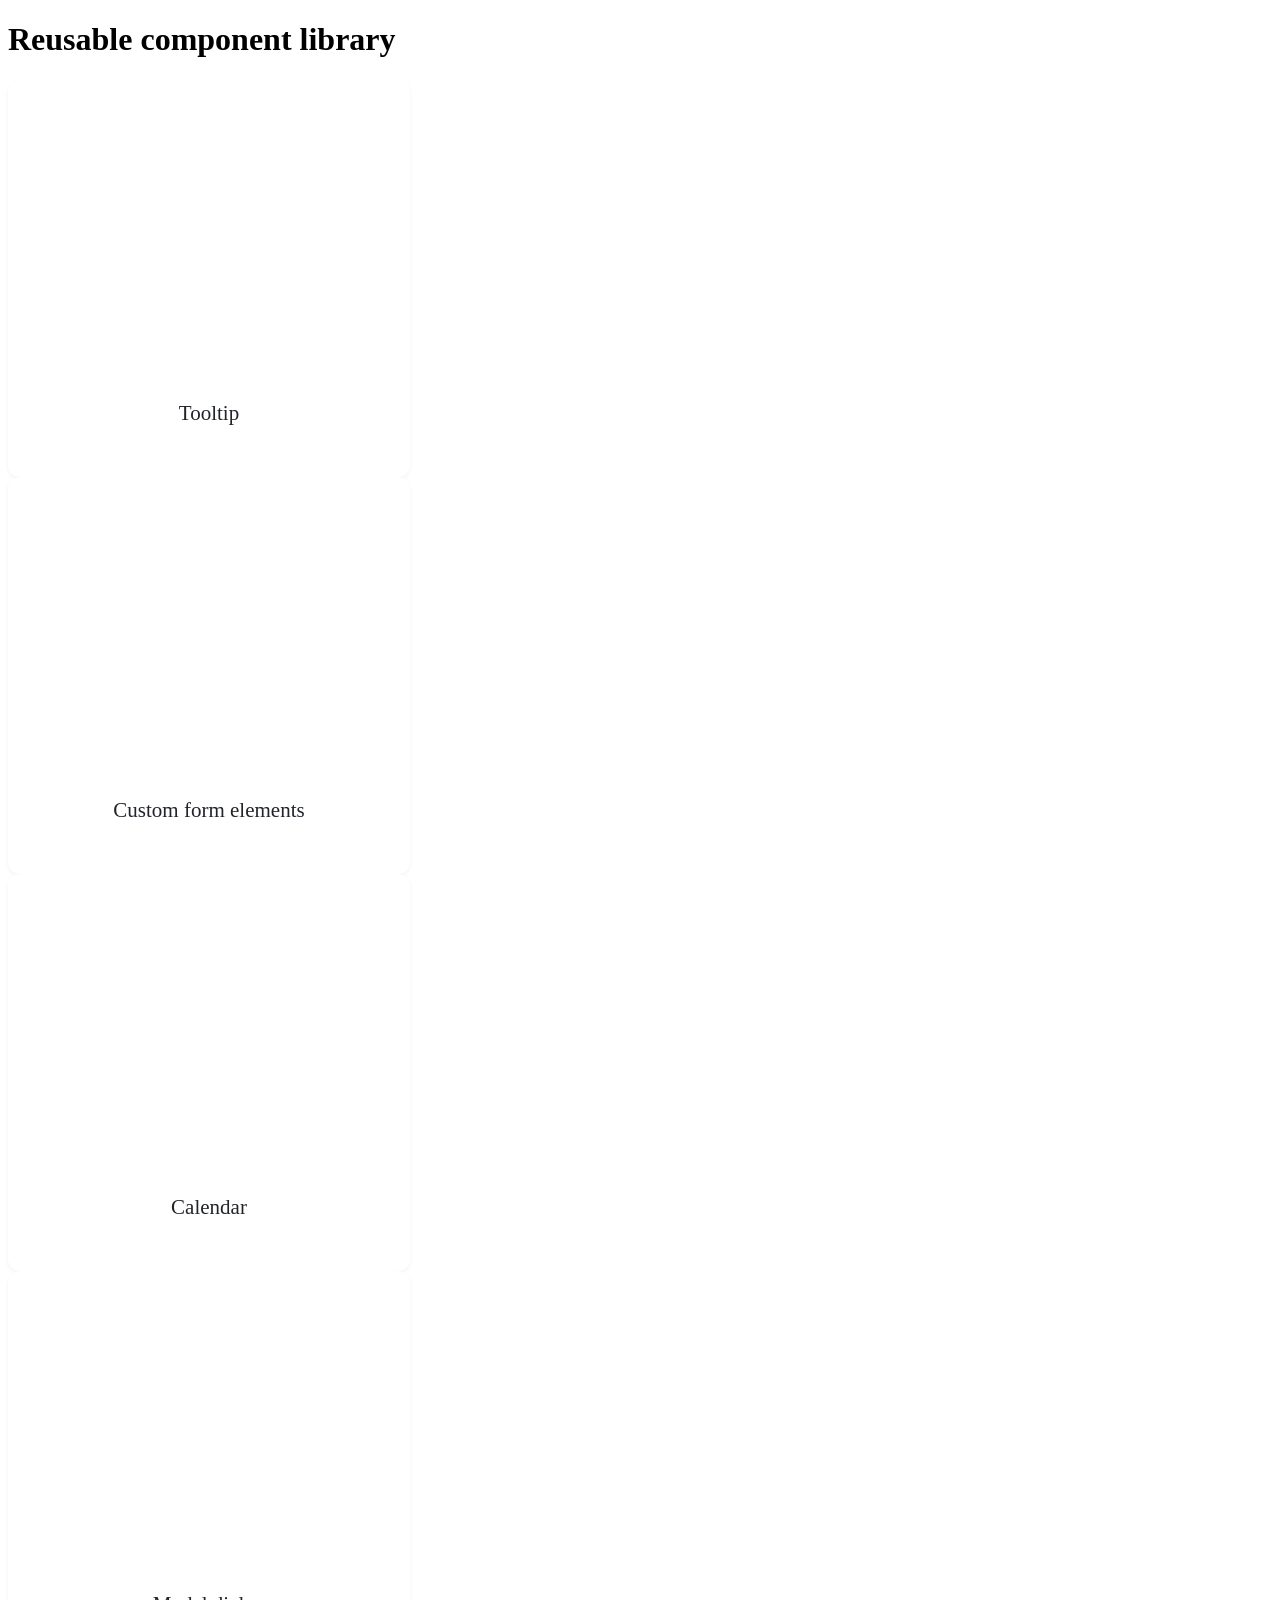
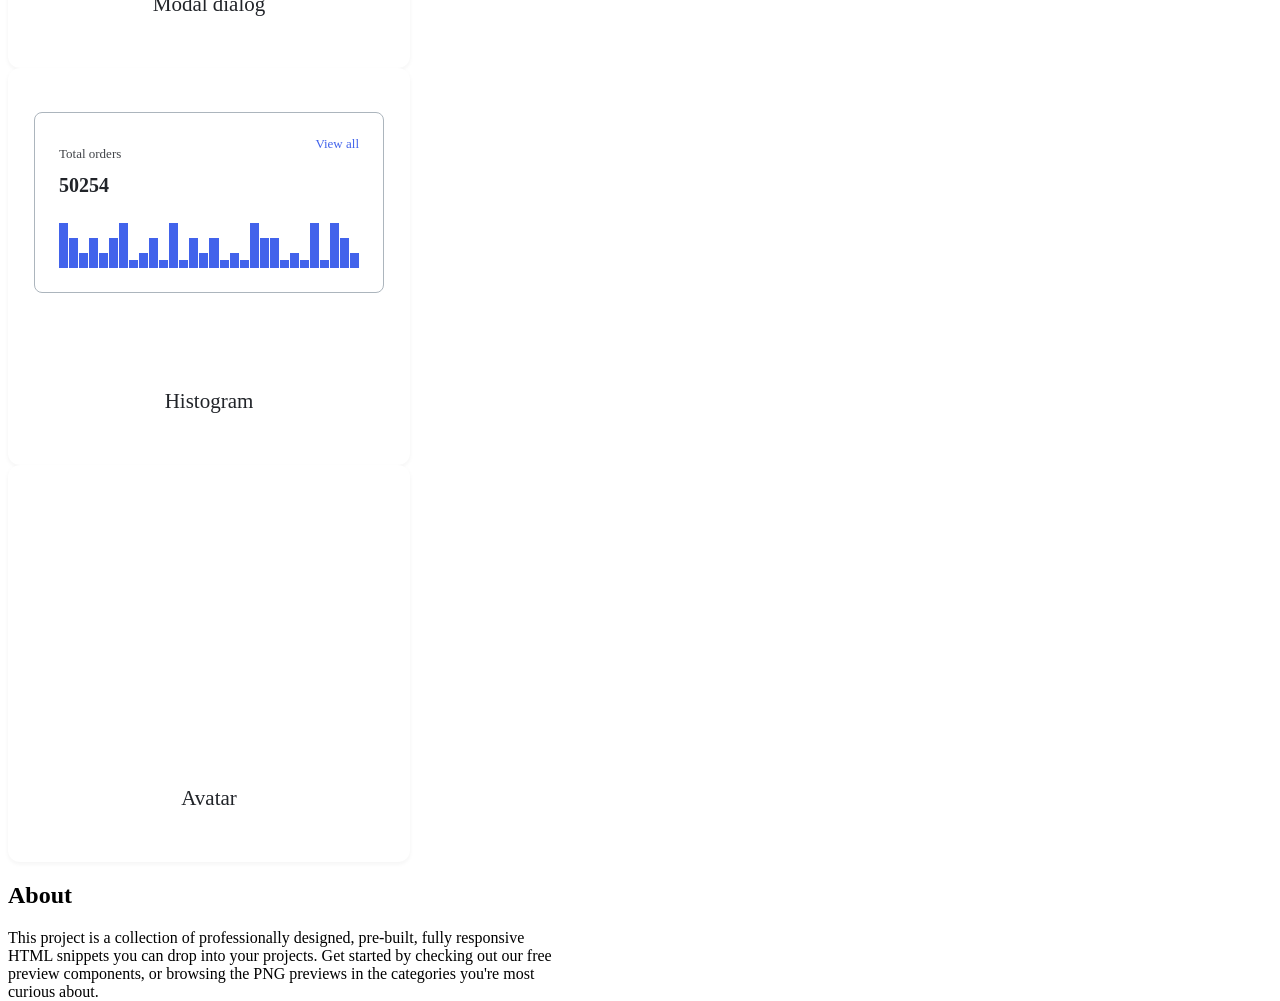
==== index.html @ dcd9ad9f "cng styles import hist rename bb" ====
<!DOCTYPE html>
<!-- Главная страница -->
<html lang="en">
    <head>
        <link rel="stylesheet" href="assets/css/main.css">
        <meta charset="utf-8">
    </head>
    <body style="height: 100vh;">
    <div class="page">
        <header class="header">
           <div class="container">
            <h1 class="header__title">
                Reusable component library  
            </h1>
            </div>
        </header>
        <main class="page-matter page__flex">
            <div class="container">
            <div class="page-matter-flex">
                <article class="main-menu-block main-menu-block_shadow">
                    <h3 class="main-menu-block__name">
                        Tooltip
                    </h3>
                </article>
                <article class="main-menu-block main-menu-block_shadow">
                    <h3 class="main-menu-block__name">
                        Custom form elements
                    </h3 class="main-menu-block__name">
                </article>
                <article class="main-menu-block main-menu-block_shadow">
                    <h3 class="main-menu-block__name">
                        Calendar
                    </h3 class="main-menu-block__name">
                </article>
                <article class="main-menu-block main-menu-block_shadow">
                    <h3 class="main-menu-block__name">
                        Modal dialog
                    </h3 class="main-menu-block__name">
                </article>
                <article class="main-menu-block main-menu-block_shadow">
                    <h3 class="main-menu-block__name">
                        Histogram
                    </h3 class="main-menu-block__name">
                    <div class="histogram">
                        <section class="histogram__data histogram__data_in-menu">
                            <div class="histogram__data-name-value">
                                <h3 class="histogram__data-name histogram__data-name_in-menu">Total orders</h3>
                                <data class="histogram__data-value histogram__data-value_in-menu" value="50254">50254</data>
                            </div>
                            <a class="histogram__details histogram__details_in-menu">View all</a>
                        </section>
                        <div class="histogram__graphic">
                                <div class="histogram__graphic-piece histogram__graphic-piece_large">
                                    
                                </div>
                                <div class="histogram__graphic-piece histogram__graphic-piece_medium">
                                    
                                </div>
                                <div class="histogram__graphic-piece histogram__graphic-piece_small">
                                    
                                </div>
                                <div class="histogram__graphic-piece histogram__graphic-piece_medium">
                                    
                                </div>
                                <div class="histogram__graphic-piece histogram__graphic-piece_small">
                                       
                                </div>
                                <div class="histogram__graphic-piece histogram__graphic-piece_medium">
                                    
                                </div>
                                <div class="histogram__graphic-piece histogram__graphic-piece_large">
                                    
                                </div>
                                <div class="histogram__graphic-piece histogram__graphic-piece_x-small">
                                    
                                </div>
                                <div class="histogram__graphic-piece histogram__graphic-piece_small">
                                       
                                </div>
                                <div class="histogram__graphic-piece histogram__graphic-piece_medium">
                                    
                                </div>
                                <div class="histogram__graphic-piece histogram__graphic-piece_x-small">
                                    
                                </div>
                                <div class="histogram__graphic-piece histogram__graphic-piece_large">
                                    
                                </div>
                                <div class="histogram__graphic-piece histogram__graphic-piece_x-small">
                                    
                                </div>
                                <div class="histogram__graphic-piece histogram__graphic-piece_medium">
                                    
                                </div>
                                <div class="histogram__graphic-piece histogram__graphic-piece_small">
                                    
                                </div>
                                <div class="histogram__graphic-piece histogram__graphic-piece_medium">
                                    
                                </div>
                                <div class="histogram__graphic-piece histogram__graphic-piece_x-small">
                                    
                                </div>
                                <div class="histogram__graphic-piece histogram__graphic-piece_small">
                                    
                                </div>
                                <div class="histogram__graphic-piece histogram__graphic-piece_x-small">
                                    
                                </div>
                                <div class="histogram__graphic-piece histogram__graphic-piece_large">
                                    
                                </div>
                                <div class="histogram__graphic-piece histogram__graphic-piece_medium">
                                    
                                </div>
                                <div class="histogram__graphic-piece histogram__graphic-piece_medium">
                                    
                                </div>
                                <div class="histogram__graphic-piece histogram__graphic-piece_x-small">
                                    
                                </div>
                                <div class="histogram__graphic-piece histogram__graphic-piece_small">
                                    
                                </div>
                                <div class="histogram__graphic-piece histogram__graphic-piece_x-small">
                                    
                                </div>
                                <div class="histogram__graphic-piece histogram__graphic-piece_large">
                                    
                                </div>
                                <div class="histogram__graphic-piece histogram__graphic-piece_x-small">
                                    
                                </div>
                                <div class="histogram__graphic-piece histogram__graphic-piece_large">
                                    
                                </div>
                                <div class="histogram__graphic-piece histogram__graphic-piece_medium">
                                    
                                </div>
                                <div class="histogram__graphic-piece histogram__graphic-piece_small">
                                    
                                </div>
                        </div>
                        </div>
                </article>
                <article class="main-menu-block main-menu-block_shadow">
                    <h3 class="main-menu-block__name">
                        Avatar
                    </h3>
                </article>
            </div>
            </div>
        </main>
        <footer class="footer" >
            <div class="container">
            <h2 class="footer__title">
                About
            </h2>
            <p class="footer__description">
                This project is a collection of professionally designed, pre-built, fully responsive<br>
                HTML snippets you can drop into your projects. Get started by checking out our free<br>
                preview components, or browsing the PNG previews in the categories you're most<br>
                curious about.
            </p>
            </div>
        </footer>
    </div>
    </body>
</html>
---- assets/css/main.css ----
@import url("destyle.css");

@import url("../fonts/fonts.css");

@import url("../../components/page/page.css");

@import url("../../components/container/container.css");

@import url("../../components/header/header.css");

@import url("../../components/page-matter/page-matter.css");

@import url("../../components/page-matter/page-matter-flex.css");

@import url("../../components/mainMenuBlock/mainMenuBlock.css");

@import url("../../components/histogram/histogramMain.css");

@import url("../../components/footer/footer.css");

:root {
    --white: #ffffff;
    --black: #212429;
    --sh-black: #2124290D;
    --pink: #F784AD;
    --purple: #7048E8;
    --blue: #374FC7;
    --blue-2: #4263EB;
    --red: #F03D3E;
    --grey-1: #F8F9FA;
    --grey-2: #DDE2E5;
    --grey-3: #ACB5BD;
    --grey-4: #495057;
    --light-grey: #F9FAFC;


    --error: var(--red);
    --success: var(--blue);

    --primary: var(--blue);
    --secondary: var(--purple);

    --base-height: 45px;
}

/* {
    font-family: 'Roboto', sans-serif;
} */
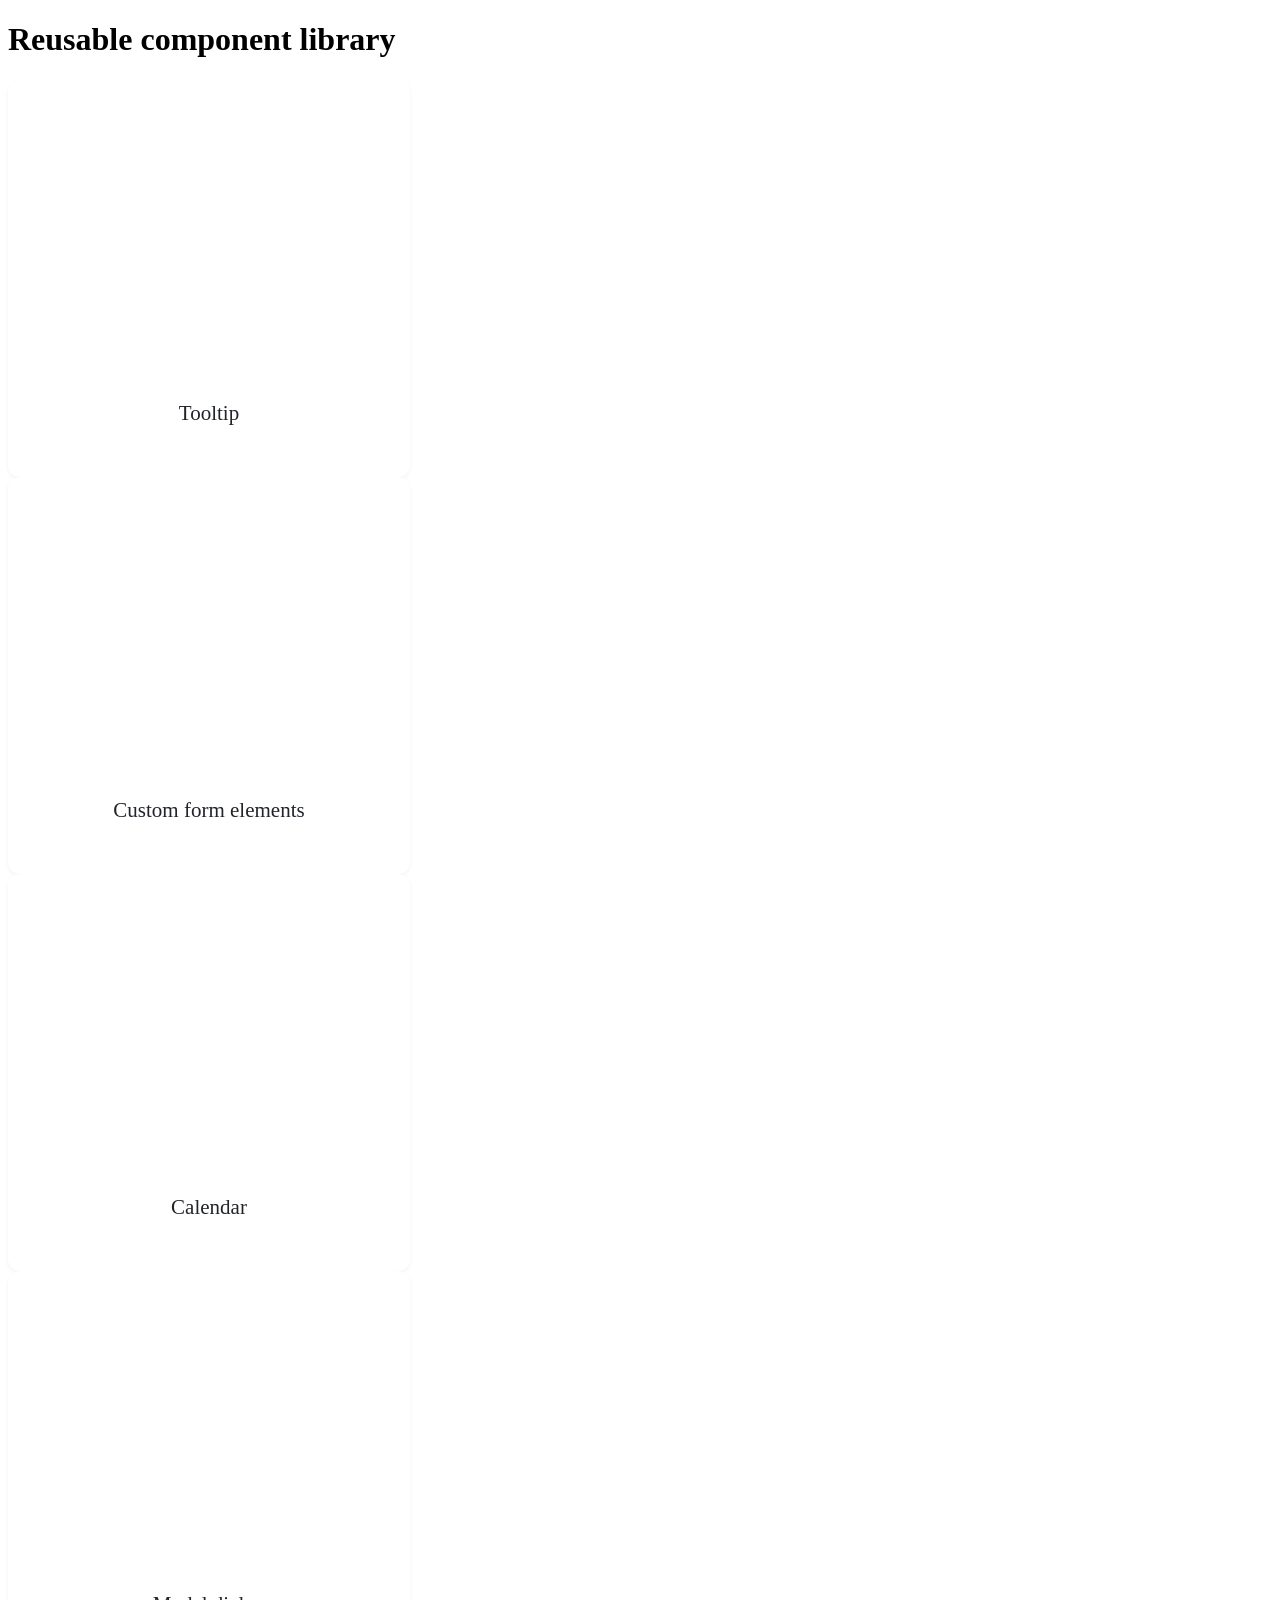
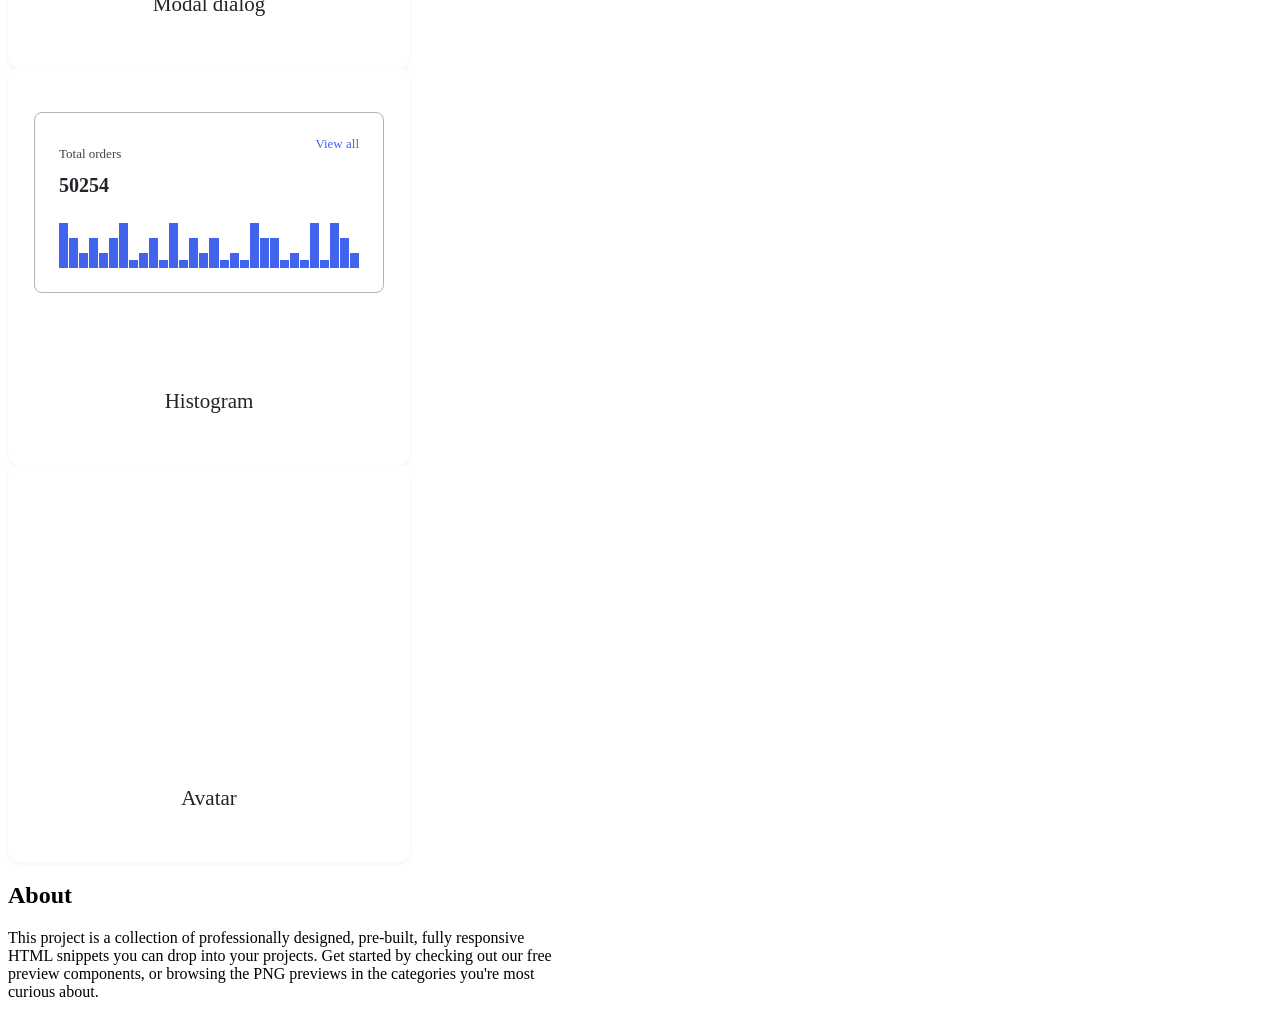
==== commit 25344d26: "cng styles rename mm import histo" ====
--- a/index.html
+++ b/index.html
@@ -5,7 +5,7 @@
         <link rel="stylesheet" href="assets/css/main.css">
         <meta charset="utf-8">
     </head>
-    <body style="height: 100vh;">
+    <body>
     <div class="page">
         <header class="header">
            <div class="container">
--- a/assets/css/main.css
+++ b/assets/css/main.css
@@ -14,7 +14,7 @@
 
 @import url("../../components/mainMenuBlock/mainMenuBlock.css");
 
-@import url("../../components/histogram/histogramMain.css");
+@import url("../../components/histogram/histogram.css");
 
 @import url("../../components/footer/footer.css");
 
@@ -24,13 +24,21 @@
     --sh-black: #2124290D;
     --pink: #F784AD;
     --purple: #7048E8;
+    --purple-2:#5028C6;
     --blue: #374FC7;
-    --blue-2: #4263EB;
+    --blue-2:#4263EB;
+    --blue-3:#2342C0;
+    --blue-4:#a0b1f5;
+    --pale-blkberry: #cfd8fa;
+    --serene: #b7a3f3;
+    --light-serene: #dbd1f9;
     --red: #F03D3E;
     --grey-1: #F8F9FA;
     --grey-2: #DDE2E5;
     --grey-3: #ACB5BD;
     --grey-4: #495057;
+    --grey-5: #c8cbcd;
+    --grey-6: #e6e9eb;
     --light-grey: #F9FAFC;
 
 
